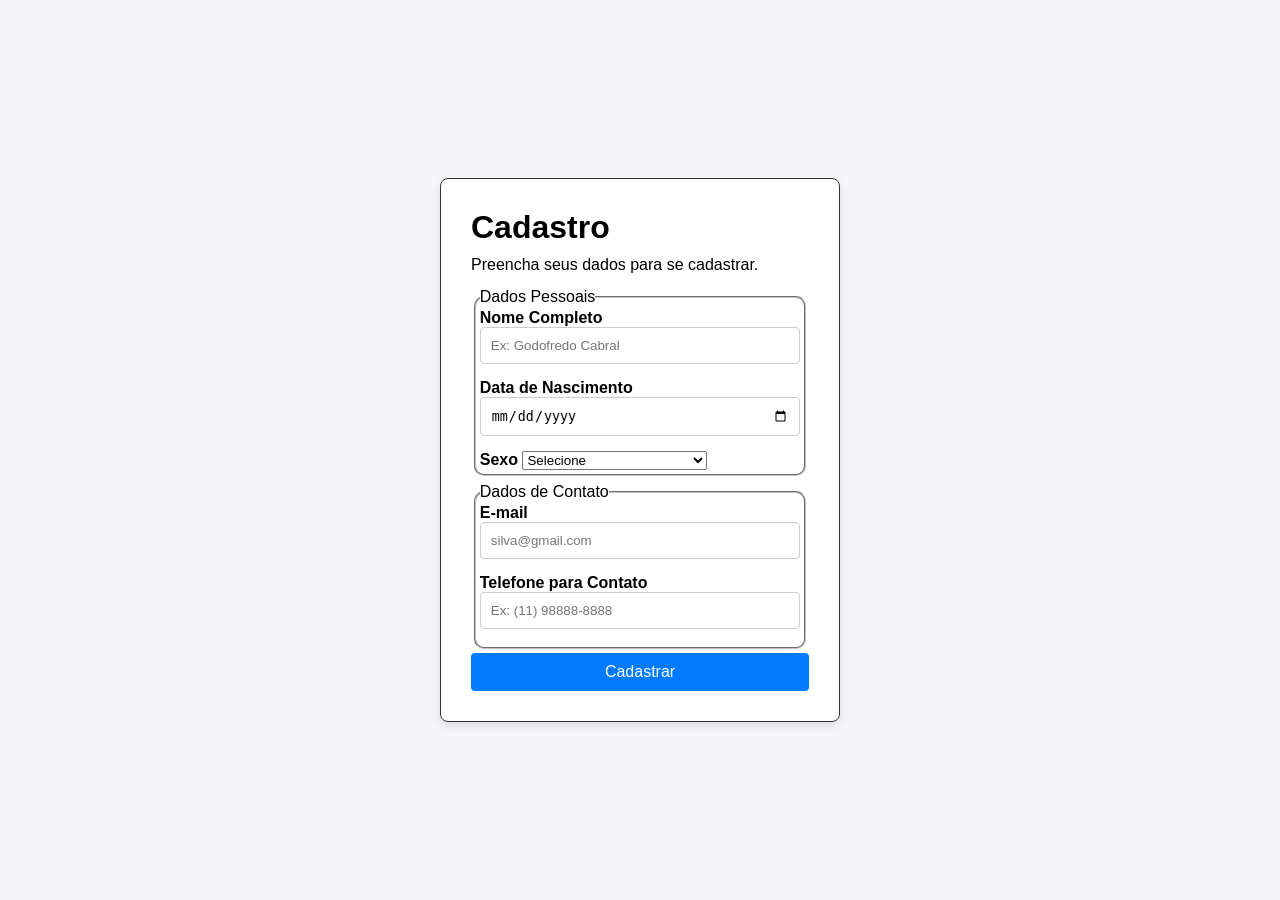
==== index.html @ 9ef796f3 "adicionando primeira versao do projeto" ====
<!DOCTYPE html>
<html lang="pt-BR">
<head>
    <meta charset="UTF-8">
    <meta name="viewport" content="width=device-width, initial-scale=1.0">
    <title>Formulário Acessível</title>
    <link rel="stylesheet" href="css/style.css">
</head>
<body>
    <main>
        <h1 id="form-title">Cadastro</h1>
        <p id="form-desc">Preencha seus dados para se cadastrar.</p>
        <form aria-labelledby="form-title" aria-describedby="form-desc">
            <fieldset>
                <legend>Dados Pessoais</legend>
                <div>
                    <label for="nome">Nome Completo</label>
                    <input type="text" id="nome" name="nome" placeholder="Ex: Godofredo Cabral" required aria-required="true" autocomplete="name">
                </div>
                <div>
                    <label for="data-nascimento">Data de Nascimento</label>
                    <input type="date" id="data-nascimento" name="data-nascimento" required aria-required="true" autocomplete="bday">
                </div>
                <div>
                    <label for="sexo">Sexo</label>
                    <select id="sexo" name="sexo" required aria-required="true">
                        <option value="" disabled selected>Selecione</option>
                        <option value="feminino">Feminino</option>
                        <option value="masculino">Masculino</option>
                        <option value="outro">Outro / Prefiro não informar</option>
                    </select>
                </div>
            </fieldset>

            <fieldset>
                <legend>Dados de Contato</legend>
                <div>
                    <label for="email">E-mail</label>
                    <input type="email" id="email" name="email" placeholder="silva@gmail.com" required aria-required="true" autocomplete="email" aria-describedby="email-hint">
                </div>
                <div>
                    <label for="telefone">Telefone para Contato</label>
                    <input type="tel" id="telefone" name="telefone" placeholder="Ex: (11) 98888-8888" required aria-required="true" autocomplete="tel">
                </div>
            </fieldset>

            <button type="submit" aria-label="Enviar formulário de cadastro">Cadastrar</button>
        </form>
    </main>
</body>
</html>
---- css/style.css ----
* {
  /*resetando alinhamento global*/
  margin: 0;
  padding: 0;
  box-sizing: border-box;
}

body {
  /*centralizando form no meio da tela*/
  display: flex;
  justify-content: center;
  align-items: center;
  min-height: 100vh;
  background-color: #f4f4f9;
  font-family: Arial, sans-serif;
}

main {
  border: 1px solid #333;
  padding: 30px;
  background-color: #fff;
  border-radius: 8px;
  box-shadow: 0 4px 8px rgba(0, 0, 0, 0.1);
  width: 400px;
}

#form-title {
  margin-bottom: 10px;
}
#form-desc {
  margin-bottom: 10px;
}
form {
  display: flex;
  flex-direction: column;
}

label {
  font-weight: bold;
}

input {
  width: 100%;
  padding: 10px;
  margin-bottom: 15px;
  border: 1px solid #ccc;
  border-radius: 4px;
  box-sizing: border-box;
}

button {
  padding: 10px;
  background-color: #007bff;
  color: white;
  border: none;
  border-radius: 4px;
  cursor: pointer;
  font-size: 16px;
}

button:hover {
  background-color: #0056b3;
}

fieldset {
  margin: 1%;
  padding: 1%;
  border-radius: 10px;
}
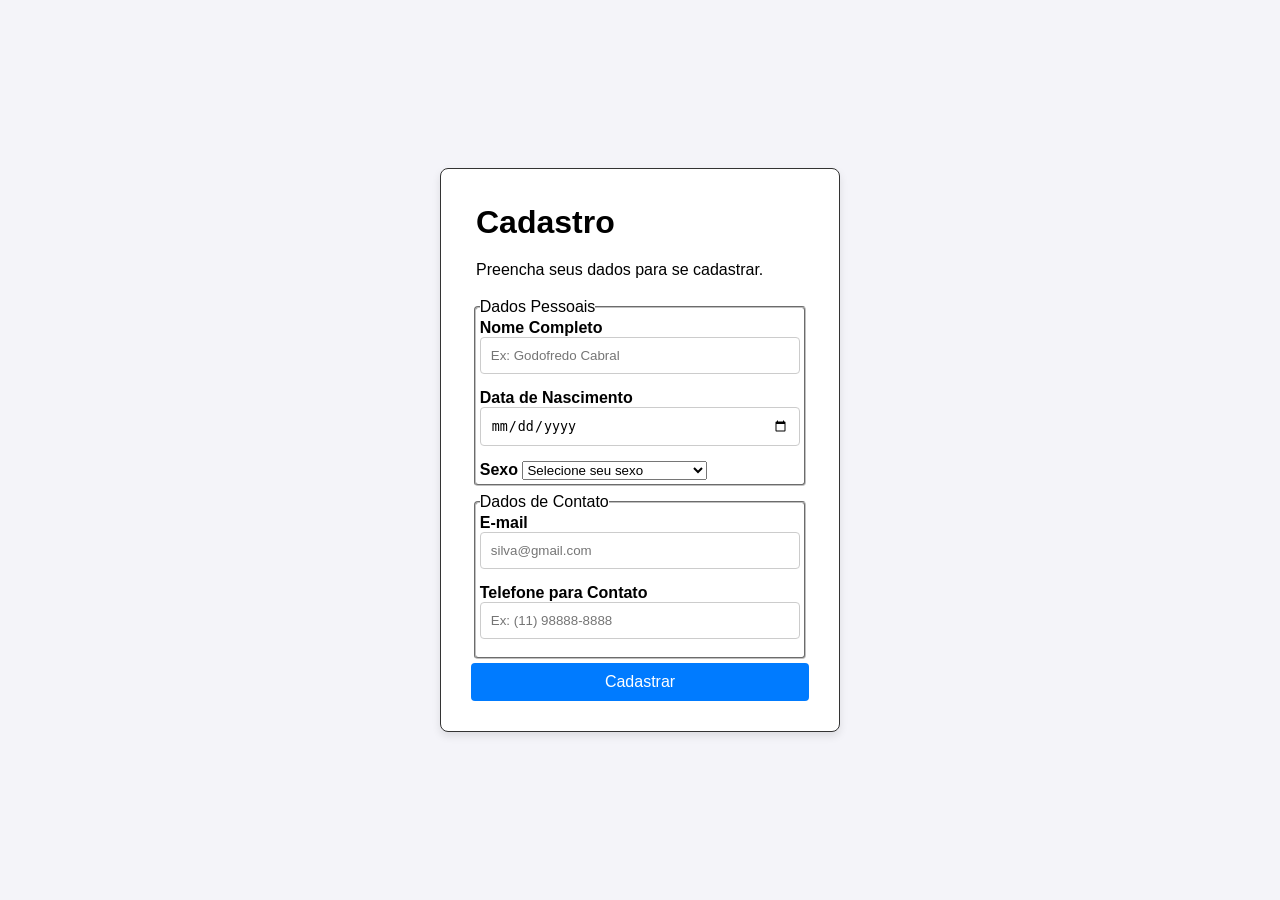
==== commit 130e4241: "adicionando css em fieldset" ====
--- a/index.html
+++ b/index.html
@@ -24,7 +24,7 @@
                 <div>
                     <label for="sexo">Sexo</label>
                     <select id="sexo" name="sexo" required aria-required="true">
-                        <option value="" disabled selected>Selecione</option>
+                        <option value="" disabled selected>Selecione seu sexo</option>
                         <option value="feminino">Feminino</option>
                         <option value="masculino">Masculino</option>
                         <option value="outro">Outro / Prefiro não informar</option>
--- a/css/style.css
+++ b/css/style.css
@@ -26,9 +26,11 @@
 
 #form-title {
   margin-bottom: 10px;
+  padding: 5px;
 }
 #form-desc {
   margin-bottom: 10px;
+  padding: 5px;
 }
 form {
   display: flex;
@@ -65,5 +67,5 @@
 fieldset {
   margin: 1%;
   padding: 1%;
-  border-radius: 10px;
+  border-radius: 4px;
 }
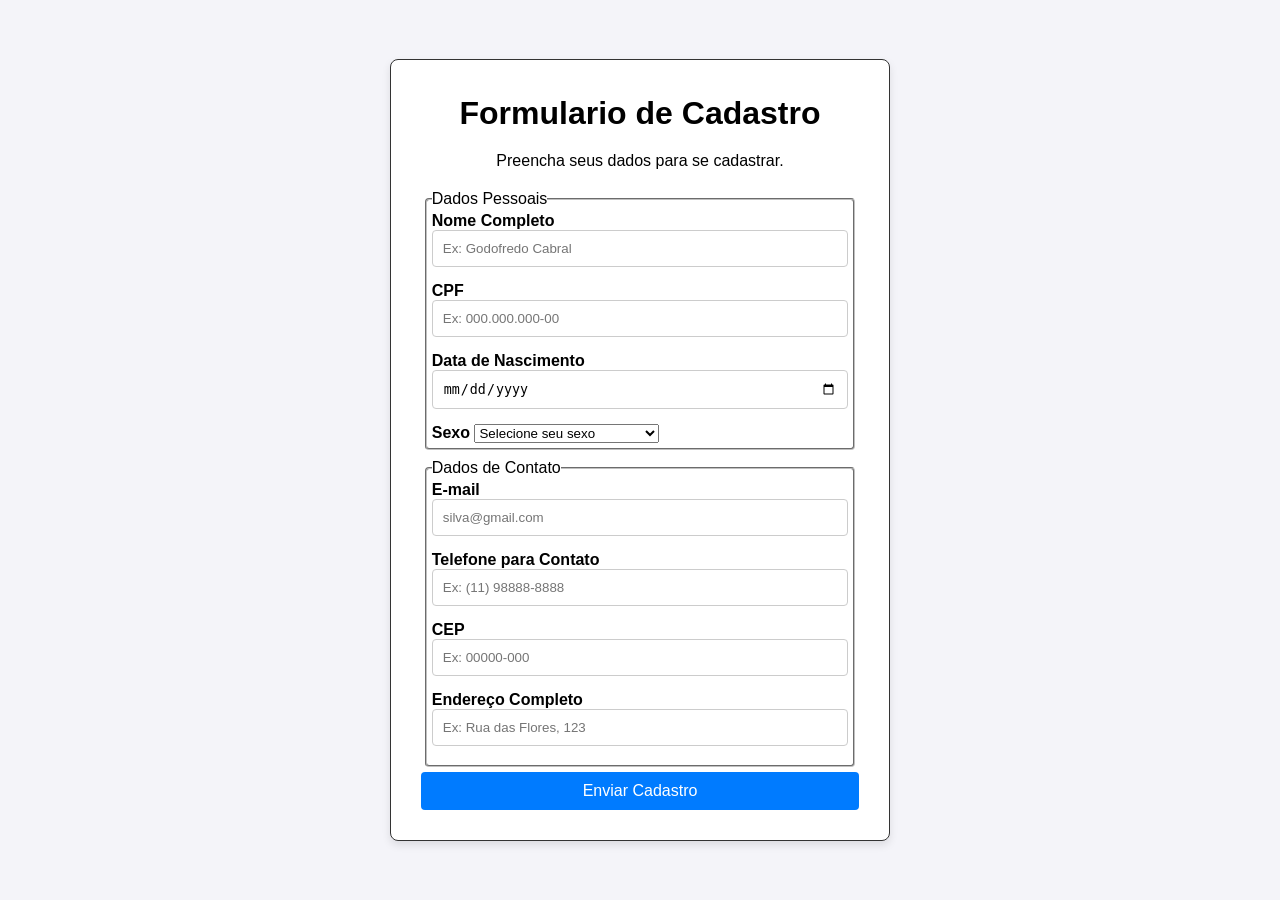
==== commit 12b2b277: "adicionando novos campos de input cpf, cep e endereço ao formulario" ====
--- a/index.html
+++ b/index.html
@@ -8,7 +8,7 @@
 </head>
 <body>
     <main>
-        <h1 id="form-title">Cadastro</h1>
+        <h1 id="form-title">Formulario de Cadastro</h1>
         <p id="form-desc">Preencha seus dados para se cadastrar.</p>
         <form aria-labelledby="form-title" aria-describedby="form-desc">
             <fieldset>
@@ -16,6 +16,11 @@
                 <div>
                     <label for="nome">Nome Completo</label>
                     <input type="text" id="nome" name="nome" placeholder="Ex: Godofredo Cabral" required aria-required="true" autocomplete="name">
+                </div>
+                <div>
+                    <label for="cpf">CPF</label>
+                    <input type="text" id="cpf" name="cpf" placeholder="Ex: 000.000.000-00" required aria-required="true" aria-describedby="cpf-hint">
+                    <span id="cpf-hint" class="visually-hidden" style="display:none;">Digite o CPF no formato 000.000.000-00</span>
                 </div>
                 <div>
                     <label for="data-nascimento">Data de Nascimento</label>
@@ -42,9 +47,17 @@
                     <label for="telefone">Telefone para Contato</label>
                     <input type="tel" id="telefone" name="telefone" placeholder="Ex: (11) 98888-8888" required aria-required="true" autocomplete="tel">
                 </div>
+                <div>
+                    <label for="cep">CEP</label>
+                    <input type="text" id="cep" name="cep" placeholder="Ex: 00000-000" required aria-required="true" autocomplete="postal-code">
+                </div>
+                <div>
+                    <label for="endereco">Endereço Completo</label>
+                    <input type="text" id="endereco" name="endereco" placeholder="Ex: Rua das Flores, 123" required aria-required="true" autocomplete="street-address">
+                </div>
             </fieldset>
 
-            <button type="submit" aria-label="Enviar formulário de cadastro">Cadastrar</button>
+            <button type="submit" aria-label="Enviar formulário de cadastro">Enviar Cadastro</button>
         </form>
     </main>
 </body>
--- a/css/style.css
+++ b/css/style.css
@@ -21,20 +21,24 @@
   background-color: #fff;
   border-radius: 8px;
   box-shadow: 0 4px 8px rgba(0, 0, 0, 0.1);
-  width: 400px;
+  width: 500px;
 }
 
 #form-title {
   margin-bottom: 10px;
   padding: 5px;
+  text-align: center;
 }
 #form-desc {
   margin-bottom: 10px;
   padding: 5px;
+  text-align: center;
 }
 form {
   display: flex;
   flex-direction: column;
+  justify-content: center;
+  width: 100%;
 }
 
 label {
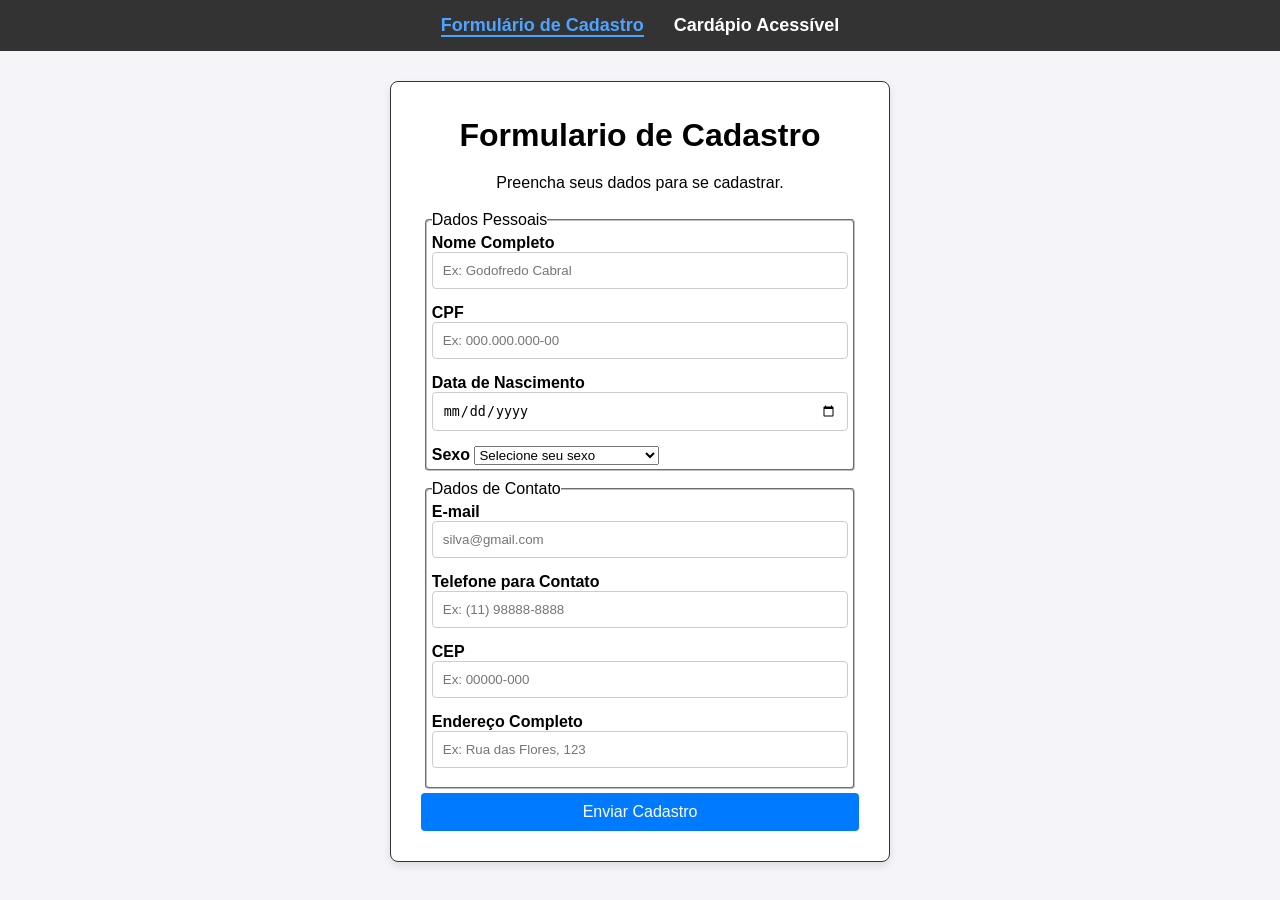
==== commit 186a8c26: "adicionando pagina de tabela e nav semantico para navegar entre as paginas" ====
--- a/index.html
+++ b/index.html
@@ -7,6 +7,16 @@
     <link rel="stylesheet" href="css/style.css">
 </head>
 <body>
+    <header>
+        <!-- O nav armazena o menu de navegação e usa aria-label para identificação -->
+        <nav aria-label="Menu principal">
+            <ul>
+                <!-- aria-current="page" informa ao leitor de tela que estamos nesta página -->
+                <li><a href="index.html" aria-current="page">Formulário de Cadastro</a></li>
+                <li><a href="tabela.html">Cardápio Acessível</a></li>
+            </ul>
+        </nav>
+    </header>
     <main>
         <h1 id="form-title">Formulario de Cadastro</h1>
         <p id="form-desc">Preencha seus dados para se cadastrar.</p>
--- a/css/style.css
+++ b/css/style.css
@@ -8,12 +8,48 @@
 body {
   /*centralizando form no meio da tela*/
   display: flex;
-  justify-content: center;
+  flex-direction: column; /* Alterado para coluna para o header ficar no topo */
   align-items: center;
+  justify-content: flex-start; /* Alterado de center para flex-start para o conteúdo subir se necessário, ou podemos manter um gap */
   min-height: 100vh;
   background-color: #f4f4f9;
   font-family: Arial, sans-serif;
 }
+
+header {
+  width: 100%;
+  background-color: #333;
+  padding: 15px 0;
+  margin-bottom: 30px;
+}
+
+nav {
+  display: flex;
+  justify-content: center; /* Centraliza o menu no topo */
+}
+
+nav ul {
+  list-style: none;
+  display: flex;
+  gap: 30px;
+}
+
+nav a {
+  color: white;
+  text-decoration: none;
+  font-size: 18px;
+  font-weight: bold;
+}
+
+nav a[aria-current="page"] {
+  color: #4da3ff;
+  border-bottom: 2px solid #4da3ff;
+}
+
+nav a:hover {
+  color: #4da3ff;
+}
+
 
 main {
   border: 1px solid #333;
